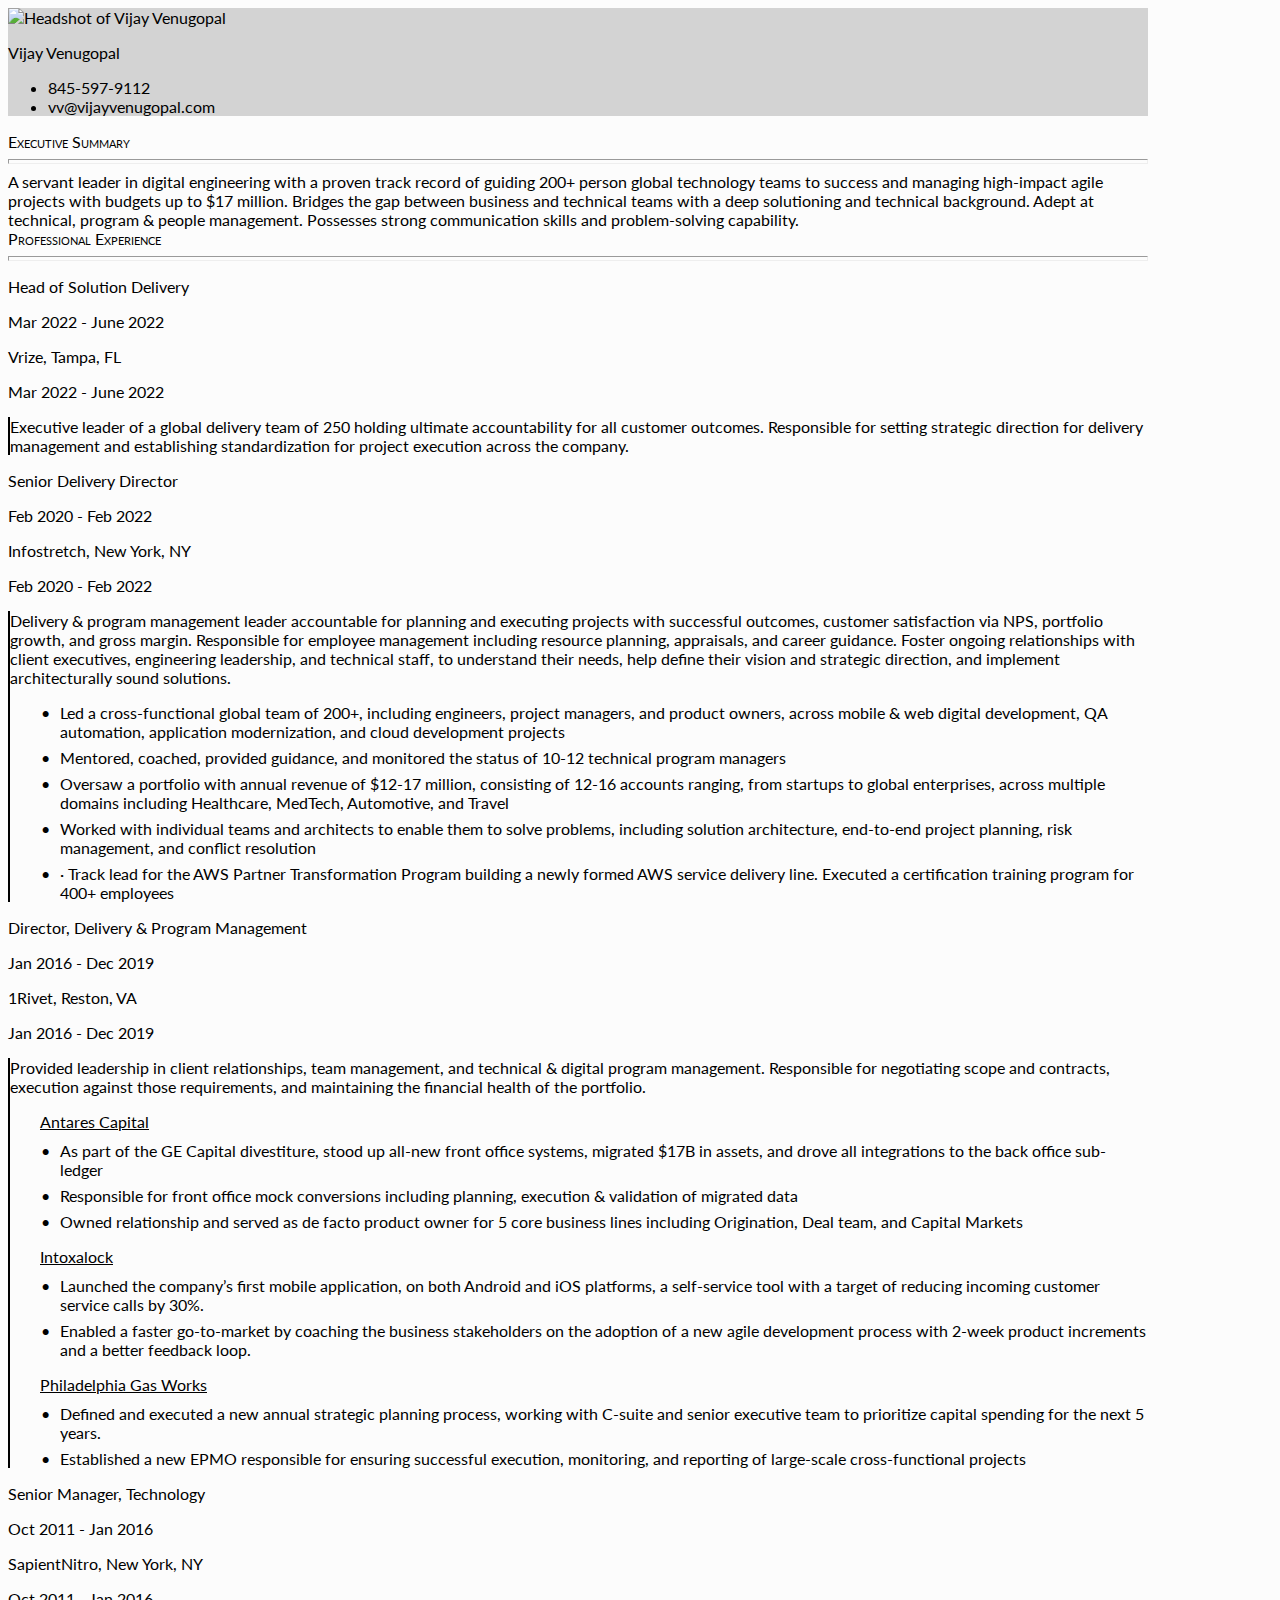
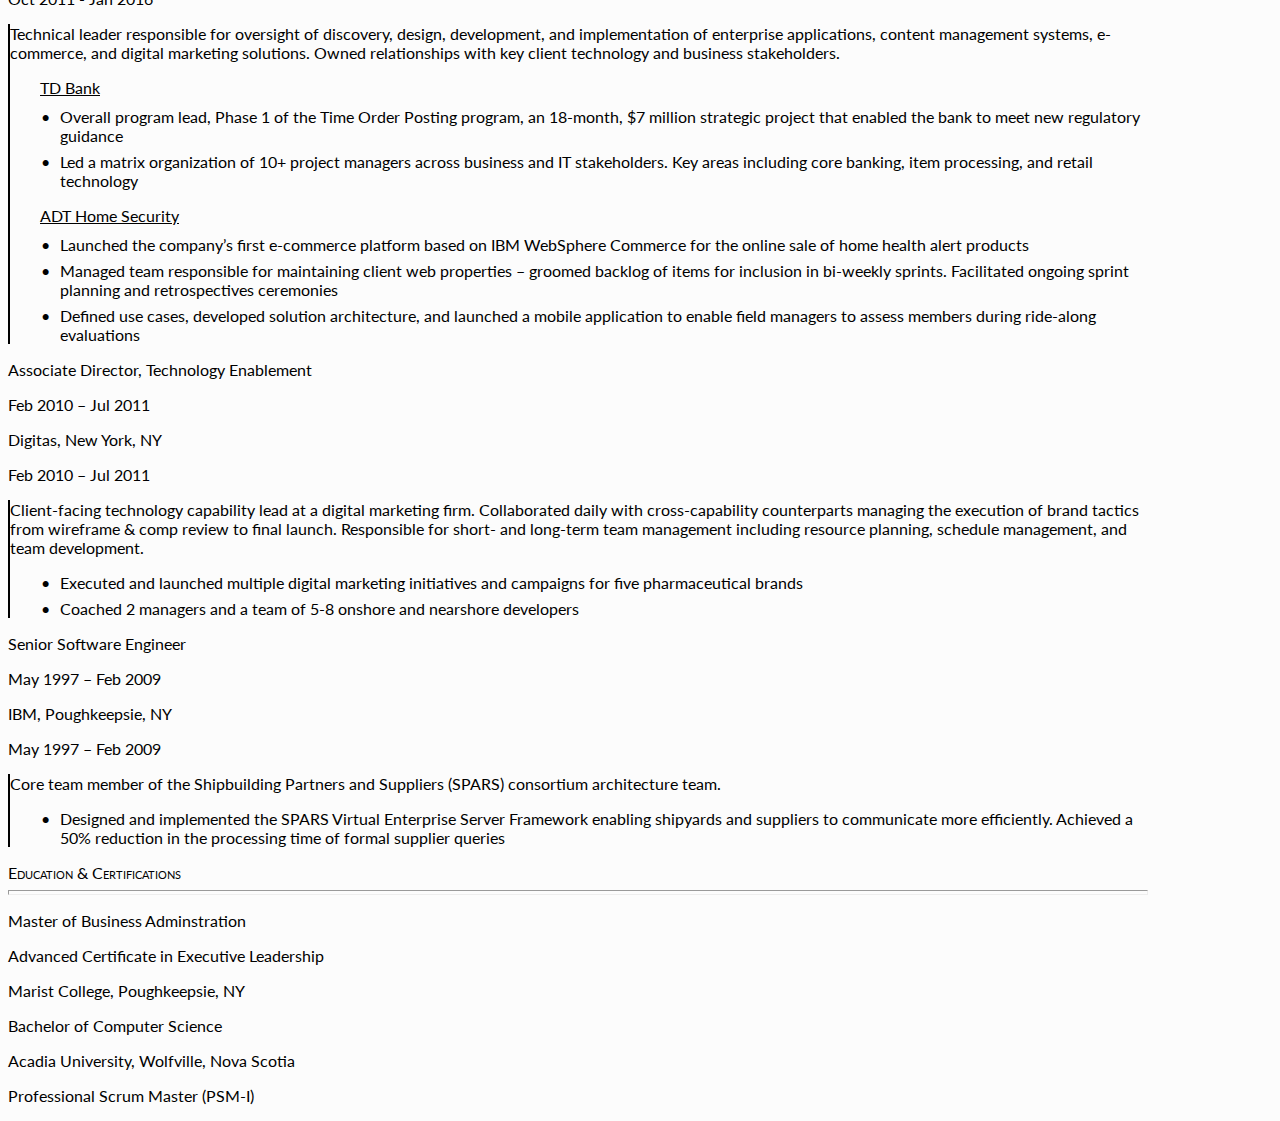
==== index.html @ 235e8cbe "css variables" ====
<!doctype html>
<html lang="en">
  <head>
    <meta charset="utf-8">
    <meta name="viewport" content="width=device-width, initial-scale=1">
    <title>Vijay Venugopal</title>
    <link href="https://cdn.jsdelivr.net/npm/bootstrap@5.2.0-beta1/dist/css/bootstrap.min.css" rel="stylesheet" integrity="sha384-0evHe/X+R7YkIZDRvuzKMRqM+OrBnVFBL6DOitfPri4tjfHxaWutUpFmBp4vmVor" crossorigin="anonymous">
    <link rel="stylesheet" href="https://cdnjs.cloudflare.com/ajax/libs/font-awesome/6.1.1/css/all.min.css" integrity="sha512-KfkfwYDsLkIlwQp6LFnl8zNdLGxu9YAA1QvwINks4PhcElQSvqcyVLLD9aMhXd13uQjoXtEKNosOWaZqXgel0g==" crossorigin="anonymous" referrerpolicy="no-referrer" />
    <link rel="preconnect" href="https://fonts.googleapis.com">
    <link rel="preconnect" href="https://fonts.gstatic.com" crossorigin>
    <link href="https://fonts.googleapis.com/css2?family=Lato:wght@400&display=swap" rel="stylesheet">
    <link rel="stylesheet" href="vv.css">

</head>
<body class="" style="background: rgba(235, 235, 235, 0.144);">
    <div class="container py-2 bg-light">
        <div class="row align-items-center" style="background: lightgrey">     
            <div class="col-md-3 py-3 px-5">
                <img src="images/VVHeadshot.jpg" alt="Headshot of Vijay Venugopal" class="rounded img-fluid"> 
            </div>
            <div class="col-md-9 py-0 px-5">
                <p class="display-3 text-uppercase text-center text-md-end mb-0" id="HeaderName">Vijay Venugopal</p>
                <ul class="list-unstyled text-black-50 py-0 m-0 text-center text-md-end">
                    <li class="list-item">
                        <i class="fas fa-mobile-alt mx-2 d-md-none"></i> 
                        845-597-9112   
                        <i class="fas fa-mobile-alt mx-4 d-none d-md-inline-block"></i> 
                    </li>
                    <li class="list-item"> 
                        <i class="fas fa-envelope-open-text mx-2 d-md-none"></i>     
                        vv@vijayvenugopal.com
                        <i class="fas fa-envelope-open-text mx-4 d-none d-md-inline-block"></i>
                    </li>                         
                </ul>
            </div>
        </div>
        <div class="row justify-content-center">
        <div class="col-11"> <!-- Main Body-->
            <div class="bg-light text-dark py-0 px-2">

                  <!-- Summary-->
                <div class="fs-3 pt-3 section-header">
                    Executive Summary
                    <hr class="mt-1">
                </div>
                <div class="lh-sm">
                    A servant leader in digital engineering with a proven track record of guiding 200+ person global technology teams to success and managing high-impact agile projects with budgets up to $17 million.  Bridges the gap between business and technical teams with a deep solutioning and technical background.  Adept at technical, program & people management.  Possesses strong communication skills and problem-solving capability. 
                </div>

                  <!-- Experience -->
                <div class="fs-3 pt-3 section-header">
                    Professional Experience
                    <hr class="mt-1">
                </div>

                <!-- Job 1 -->
                <div class="row">
                    <div class="col-md-6">
                        <p class="fs-4 mb-0">Head of Solution Delivery</p>
                    </div>
                    <div class="col-md-6 pt-0">
                        <p class="text-end fs-5 d-none d-md-block mb-0">Mar 2022 - June 2022</p> 
                    </div>
                </div>
                <div class="row">
                    <div class="">
                        <p class="fs-6 mb-0 mb-md-2 fst-italic">Vrize, Tampa, FL</p>
                    </div>
                    <div class="">
                        <p class="text-start fs-6 d-md-none mb-2">Mar 2022 - June 2022</p> 
                    </div>
                </div>
                <div class="row mx-1 px-2 lh-sm job-desc">
                    Executive leader of a global delivery team of 250 holding ultimate accountability for all customer outcomes. Responsible for setting strategic direction for delivery management and establishing standardization for project execution across the company.   
                </div>

                <!-- Job 2 -->
                <div class="row pt-4">
                    <div class="col-md-6">
                        <p class="fs-4 mb-0">Senior Delivery Director</p>
                    </div>
                    <div class="col-md-6 pt-0">
                        <p class="text-end fs-5 d-none d-md-block mb-0">Feb 2020 - Feb 2022</p> 
                    </div>
                </div>
                <div class="row">
                    <div class="">
                        <p class="fs-6 mb-0 mb-md-2 fst-italic">Infostretch, New York, NY</p>
                    </div>
                    <div class="">
                        <p class="text-start fs-6 d-md-none mb-2">Feb 2020 - Feb 2022</p> 
                    </div>
                </div>
                <div class="row mx-1 px-2 lh-sm job-desc justify-content-center">
                    Delivery & program management leader accountable for planning and executing projects with successful outcomes, customer satisfaction via NPS, portfolio growth, and gross margin.  Responsible for employee management including resource planning, appraisals, and career guidance.  Foster ongoing relationships with client executives, engineering leadership, and technical staff, to understand their needs, help define their vision and strategic direction, and implement architecturally sound solutions.
                    <ul class="col-10 mt-3">
                        <li class="job-bullet">
                            Led a cross-functional global team of 200+, including engineers, project managers, and product owners, across mobile & web digital development, QA automation, application modernization, and cloud development projects
                        </li>
                        <li class="job-bullet">
                            Mentored, coached, provided guidance, and monitored the status of 10-12 technical program managers
                        </li>
                        <li class="job-bullet">
                            Oversaw a portfolio with annual revenue of $12-17 million, consisting of 12-16 accounts ranging, from startups to global enterprises, across multiple domains including Healthcare, MedTech, Automotive, and Travel    
                        </li>
                        <li class="job-bullet">
                            Worked with individual teams and architects to enable them to solve problems, including solution architecture, end-to-end project planning, risk management, and conflict resolution                        
                        </li>
                        <li class="job-bullet">
                            ·	Track lead for the AWS Partner Transformation Program building a newly formed AWS service delivery line.  Executed a certification training program for 400+ employees
                        </li>
                    </ul>
                </div>

                <!-- Job 3 -->
                <div class="row pt-4">
                    <div class="col-md-9">
                        <p class="fs-4 mb-0">Director, Delivery & Program Management</p>
                    </div>
                    <div class="col-md-3 pt-0">
                        <p class="text-end fs-5 d-none d-md-block mb-0">Jan 2016 - Dec 2019</p> 
                    </div>
                </div>
                <div class="row">
                    <div class="">
                        <p class="fs-6 mb-0 mb-md-2 fst-italic">1Rivet, Reston, VA</p>
                    </div>
                    <div class="">
                        <p class="text-start fs-6 d-md-none mb-2">Jan 2016 - Dec 2019</p> 
                    </div>
                </div>
                <div class="row mx-1 px-2 job-desc lh-sm">
                    Provided leadership in client relationships, team management, and technical & digital program management.   Responsible for negotiating scope and contracts, execution against those requirements, and maintaining the financial health of the portfolio. 
                    <div class="row justify-content-center">
                        <ul class="col-10 mt-3">
                            <li class="client">Antares Capital</li>
                            <li class="job-bullet">
                                As part of the GE Capital divestiture, stood up all-new front office systems, migrated $17B in assets, and drove all integrations to the back office sub-ledger 
                            </li>
                            <li class="job-bullet">
                                Responsible for front office mock conversions including planning, execution & validation of migrated data
                            </li>
                            <li class="job-bullet">
                                Owned relationship and served as de facto product owner for 5 core business lines including Origination, Deal team, and Capital Markets
                            </li>
                        </ul>
                    </div>
                    <div class="row justify-content-center">
                        <ul class="col-10">
                            <li class="client">Intoxalock</li>
                            <li class="job-bullet">
                                Launched the company’s first mobile application, on both Android and iOS platforms, a self-service tool with a target of reducing incoming customer service calls by 30%.  
                            </li>
                            <li class="job-bullet">
                                Enabled a faster go-to-market by coaching the business stakeholders on the adoption of a new agile development process with 2-week product increments and a better feedback loop.
                            </li>
                        </ul>
                    </div>
                    <div class="row justify-content-center">
                        <ul class="col-10">
                            <li class="client">Philadelphia Gas Works</li>
                            <li class="job-bullet">
                                Defined and executed a new annual strategic planning process, working with C-suite and senior executive team to prioritize capital spending for the next 5 years. 
                            </li>
                            <li class="job-bullet">
                                Established a new EPMO responsible for ensuring successful execution, monitoring, and reporting of large-scale cross-functional projects 
                            </li>
                        </ul>
                    </div>
                </div>

                <!-- Job 4 -->
                <div class="row pt-4">
                    <div class="col-md-6">
                        <p class="fs-4 mb-0">Senior Manager, Technology</p>
                    </div>
                    <div class="col-md-6 pt-0">
                        <p class="text-end fs-5 d-none d-md-block mb-0">Oct 2011 - Jan 2016</p> 
                    </div>
                </div>
                <div class="row">
                    <div class="">
                        <p class="fs-6 mb-0 mb-md-2 fst-italic">SapientNitro, New York, NY</p>
                    </div>
                    <div class="">
                        <p class="text-start fs-6 d-md-none mb-2">Oct 2011 - Jan 2016</p> 
                    </div>
                </div>
                <div class="row mx-1 px-2 job-desc lh-sm">
                    Technical leader responsible for oversight of discovery, design, development, and implementation of enterprise applications, content management systems, e-commerce, and digital marketing solutions.    Owned relationships with key client technology and business stakeholders.  
                    <div class="row justify-content-center">
                        <ul class="col-10 mt-3">
                            <li class="client">TD Bank</li>
                            <li class="job-bullet">
                                Overall program lead, Phase 1 of the Time Order Posting program, an 18-month, $7 million strategic project that enabled the bank to meet new regulatory guidance
                            </li>
                            <li class="job-bullet">
                                Led a matrix organization of 10+ project managers across business and IT stakeholders. Key areas including core banking, item processing, and retail technology
                            </li>
                        </ul>
                    </div>
                    <div class="row justify-content-center">
                        <ul class="col-10">
                            <li class="client">ADT Home Security</li>
                            <li class="job-bullet">
                                Launched the company’s first e-commerce platform based on IBM WebSphere Commerce for the online sale of home health alert products
                            </li>
                            <li class="job-bullet">
                                Managed team responsible for maintaining client web properties – groomed backlog of items for inclusion in bi-weekly sprints.  Facilitated ongoing sprint planning and retrospectives ceremonies
                            </li>
                            <li class="job-bullet">
                                Defined use cases, developed solution architecture, and launched a mobile application to enable field managers to assess members during ride-along evaluations
                            </li>
                        </ul>
                    </div>
                </div>

                <!-- Job 5 -->
                <div class="row pt-4">
                    <div class="col-md-9">
                        <p class="fs-4 mb-0">Associate Director, Technology Enablement</p>
                    </div>
                    <div class="col-md-3 pt-0">
                        <p class="text-end fs-5 d-none d-md-block mb-0">Feb 2010 – Jul 2011</p> 
                    </div>
                </div>
                <div class="row">
                    <div class="">
                        <p class="fs-6 mb-0 mb-md-2 fst-italic">Digitas, New York, NY</p>
                    </div>
                    <div class="">
                        <p class="text-start fs-6 d-md-none mb-2">Feb 2010 – Jul 2011</p> 
                    </div>
                </div>
                <div class="row mx-1 px-2 job-desc lh-sm">
                    Client-facing technology capability lead at a digital marketing firm.  Collaborated daily with cross-capability counterparts managing the execution of brand tactics from wireframe & comp review to final launch.  Responsible for short- and long-term team management including resource planning, schedule management, and team development.
                    <div class="row justify-content-center">
                        <ul class="col-10 mt-3">
                            <li class="job-bullet">
                                Executed and launched multiple digital marketing initiatives and campaigns for five pharmaceutical brands
                            </li>
                            <li class="job-bullet">
                                Coached 2 managers and a team of 5-8 onshore and nearshore developers
                            </li>
                        </ul>
                    </div>
                </div>

                <!-- Job 6 -->
                <div class="row pt-4">
                    <div class="col-md-6">
                        <p class="fs-4 mb-0">Senior Software Engineer</p>
                    </div>
                    <div class="col-md-6 pt-0">
                        <p class="text-end fs-5 d-none d-md-block mb-0">May 1997 – Feb 2009</p> 
                    </div>
                </div>
                <div class="row">
                    <div class="">
                        <p class="fs-6 mb-0 mb-md-2 fst-italic">IBM, Poughkeepsie, NY</p>
                    </div>
                    <div class="">
                        <p class="text-start fs-6 d-md-none mb-2">May 1997 – Feb 2009</p> 
                    </div>
                </div>
                <div class="row mx-1 px-2 job-desc lh-sm">
                    Core team member of the Shipbuilding Partners and Suppliers (SPARS) consortium architecture team. 
                    <div class="row justify-content-center">
                        <ul class="col-10 mt-3">
                            <li class="job-bullet">
                                Designed and implemented the SPARS Virtual Enterprise Server Framework enabling shipyards and suppliers to communicate more efficiently. Achieved a 50% reduction in the processing time of formal supplier queries
                            </li>
                        </ul>
                    </div>
                </div>

                <!-- Education-->
                <div class="fs-3 pt-3 section-header">
                    Education & Certifications
                    <hr class="mt-1">
                </div>
                <div class="row">
                    <div class="">
                        <p class="fs-5 mb-0">Master of Business Adminstration</p>
                        <p class="fs-5 mb-0">Advanced Certificate in Executive Leadership</p>
                        <p class="fst-italic mb-0">Marist College, Poughkeepsie, NY</p>
                    </div>
                </div>
                <div class="row pt-3">
                    <div class="">
                        <p class="fs-5 mb-0">Bachelor of Computer Science</p>
                        <p class="fst-italic mb-0">Acadia University, Wolfville, Nova Scotia</p>
                    </div>
                </div>
                <div class="row pt-3">
                    <div class="">
                        <p class="fs-5 mb-0">Professional Scrum Master (PSM-I)</p>
                    </div>
                </div>
            </div>
        </div>
        </div>
    </div>
    <script src="https://cdn.jsdelivr.net/npm/bootstrap@5.2.0-beta1/dist/js/bootstrap.min.js" integrity="sha384-kjU+l4N0Yf4ZOJErLsIcvOU2qSb74wXpOhqTvwVx3OElZRweTnQ6d31fXEoRD1Jy" crossorigin="anonymous"></script>
  </body>
</html>
---- vv.css ----
:root {
    --highlight-color: ;
}

@media (min-width: 1140px) {
    .container{
        max-width: 1140px;
    }
}

body {
	font-family: 'Lato', sans-serif;
}

.section-header {
    color: var(--highlight-color);
    font-variant: small-caps;
}

#HeaderName {
    color: var(--highlight-color);
}

.job-desc {
    border-left: 2px solid var(--highlight-color);
}

hr {
    height: 3px; 
    color: var(--highlight-color); 
    background: var(--highlight-color);
    opacity: 100;
}

li.job-bullet {
    list-style-type: '\2022';
    padding-left: 10px; 
    margin-bottom: 7px;
}

li.client {
    list-style-type: none;
    margin-left: -10px;
    margin-bottom: 10px;
    text-decoration: underline;
}

li::marker {
    color: var(--highlight-color);
}
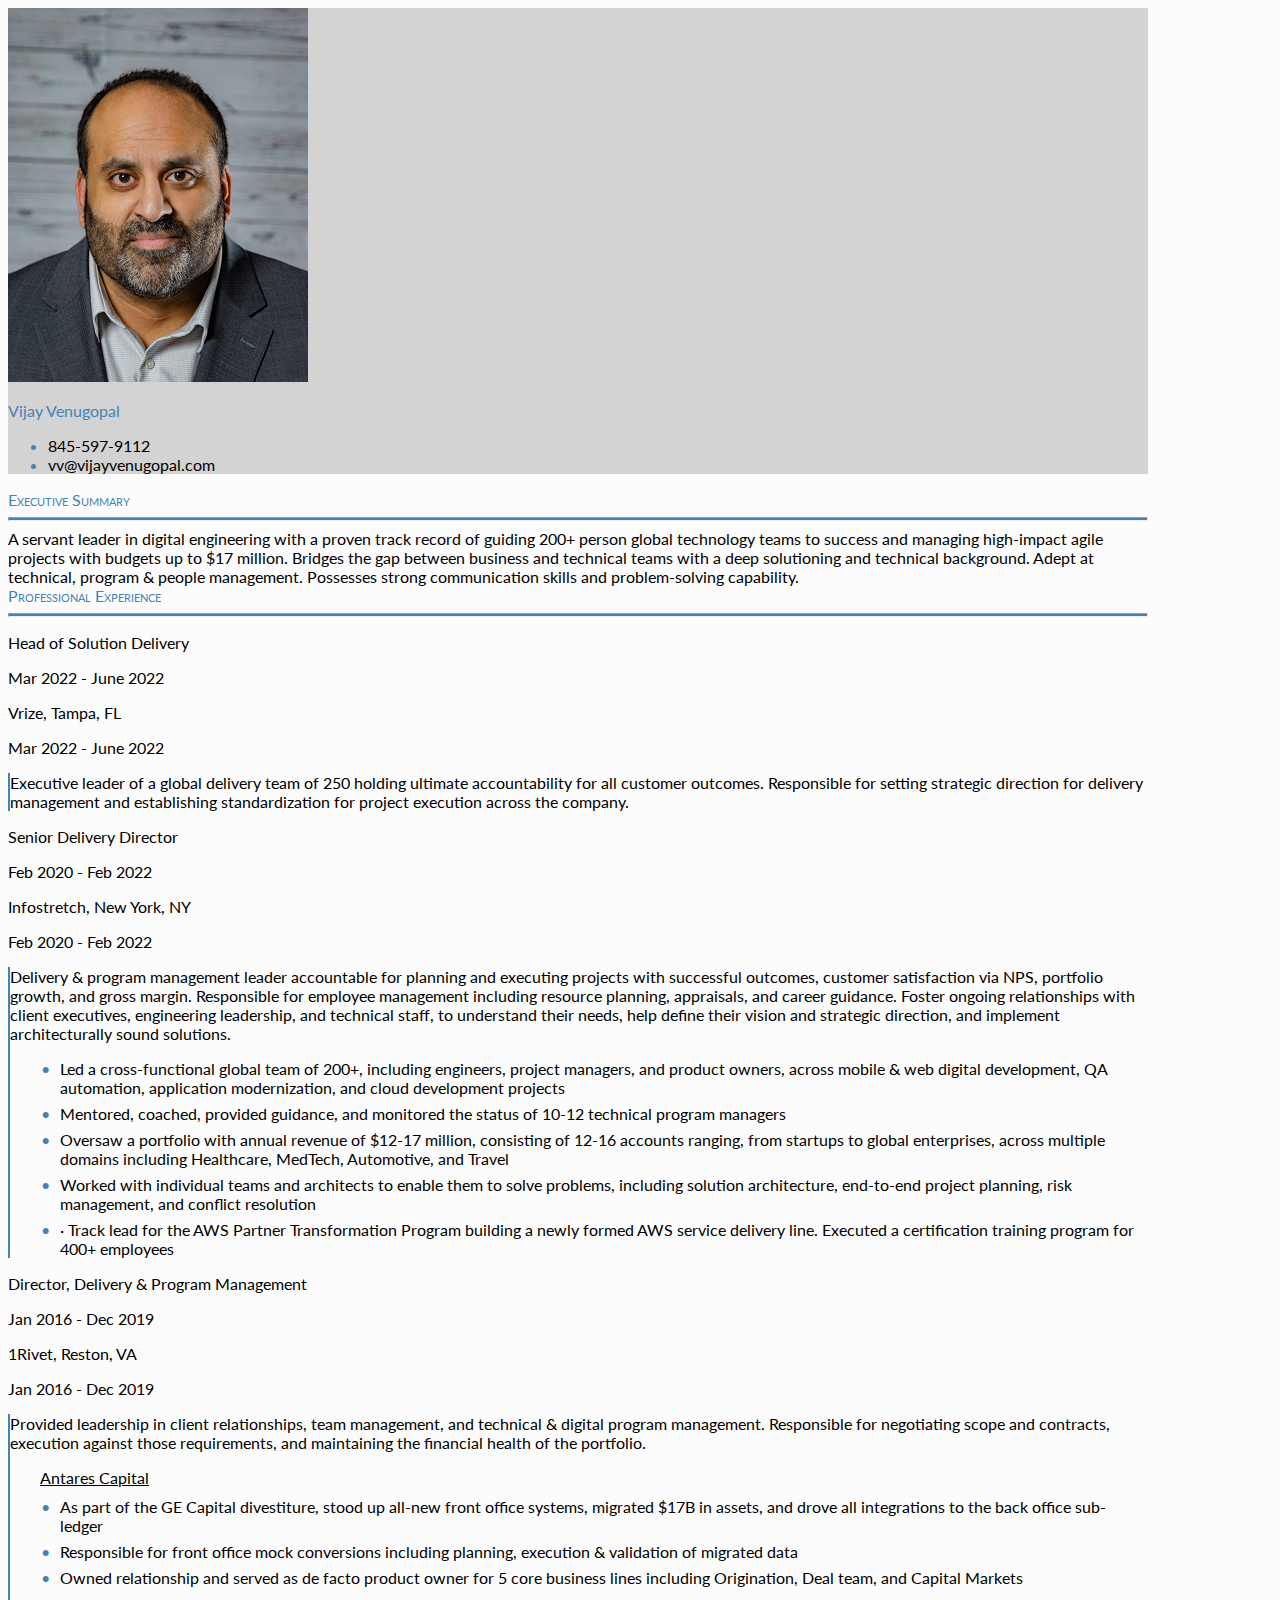
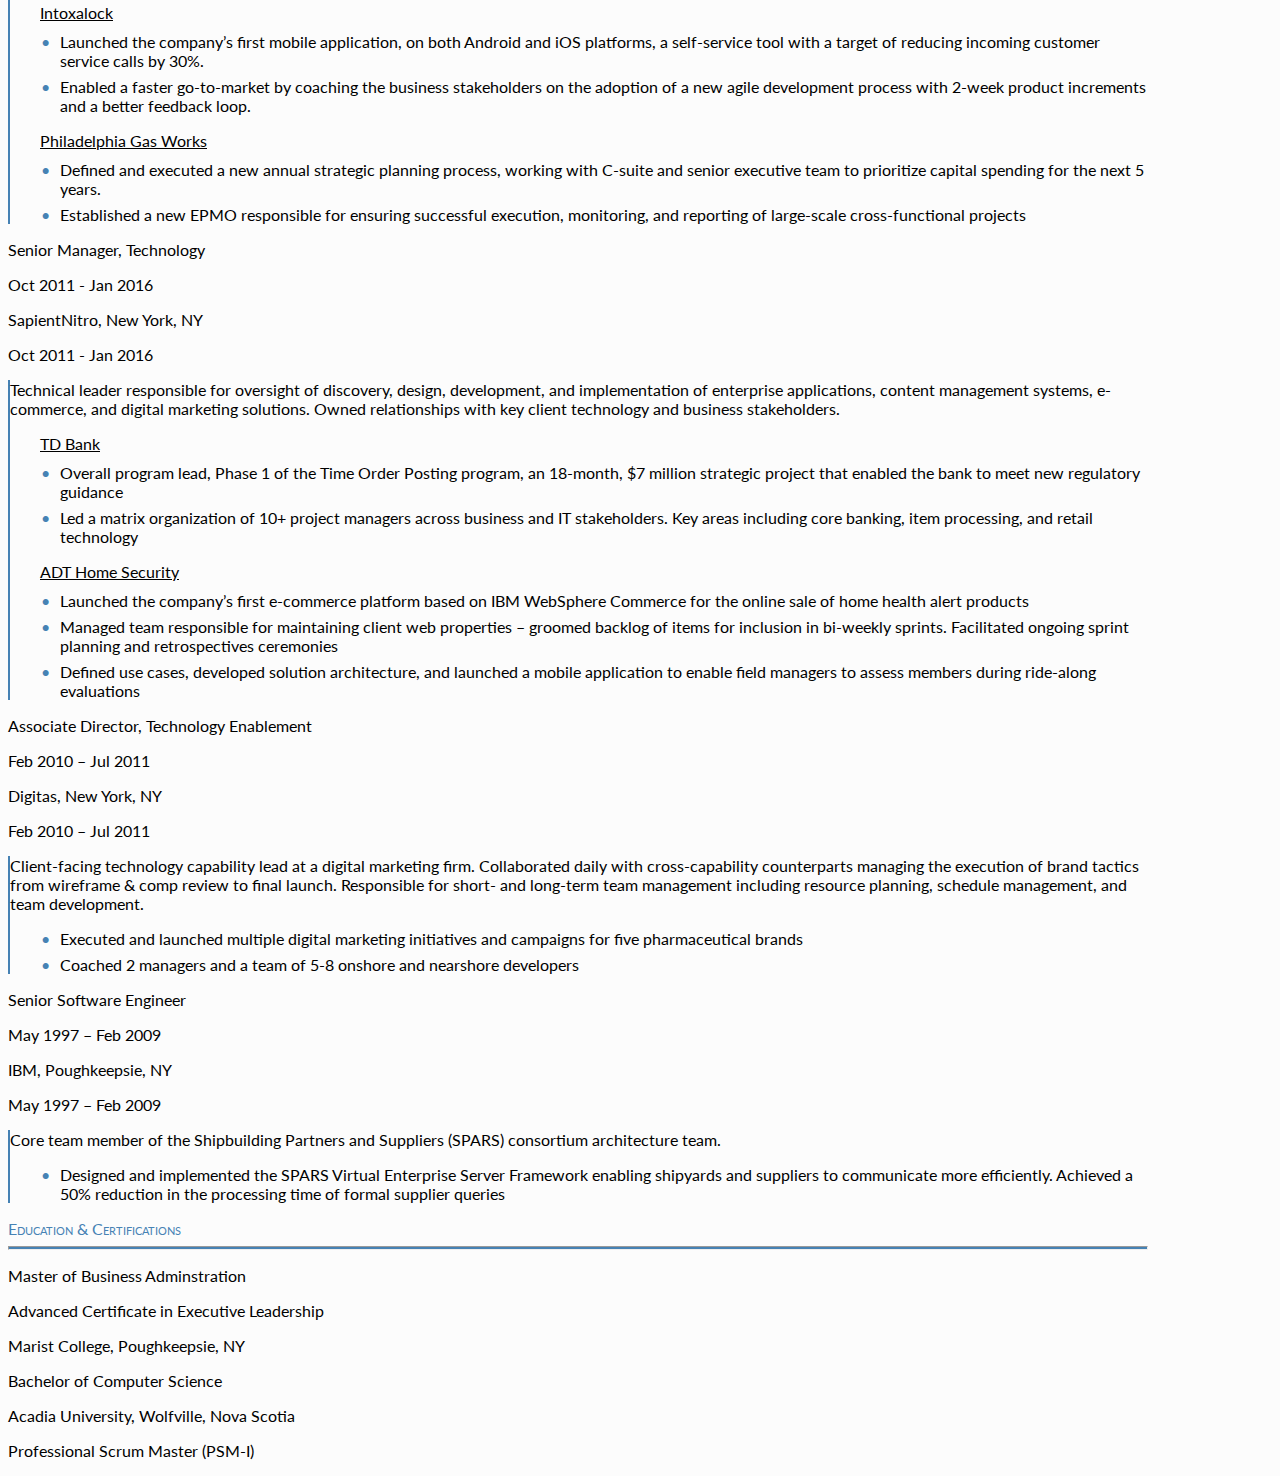
==== commit 45061601: "Resized image" ====
--- a/index.html
+++ b/index.html
@@ -16,7 +16,7 @@
     <div class="container py-2 bg-light">
         <div class="row align-items-center" style="background: lightgrey">     
             <div class="col-md-3 py-3 px-5">
-                <img src="images/VVHeadshot.jpg" alt="Headshot of Vijay Venugopal" class="rounded img-fluid"> 
+                <img src="images/VVHeadshot.png" alt="Headshot of Vijay Venugopal" class="rounded img-fluid"> 
             </div>
             <div class="col-md-9 py-0 px-5">
                 <p class="display-3 text-uppercase text-center text-md-end mb-0" id="HeaderName">Vijay Venugopal</p>
--- a/vv.css
+++ b/vv.css
@@ -1,6 +1,6 @@
 
 :root {
-    --highlight-color: ;
+    --highlight-color: steelblue;
 }
 
 @media (min-width: 1140px) {
@@ -27,7 +27,7 @@
 }
 
 hr {
-    height: 3px; 
+    height: 2px; 
     color: var(--highlight-color); 
     background: var(--highlight-color);
     opacity: 100;
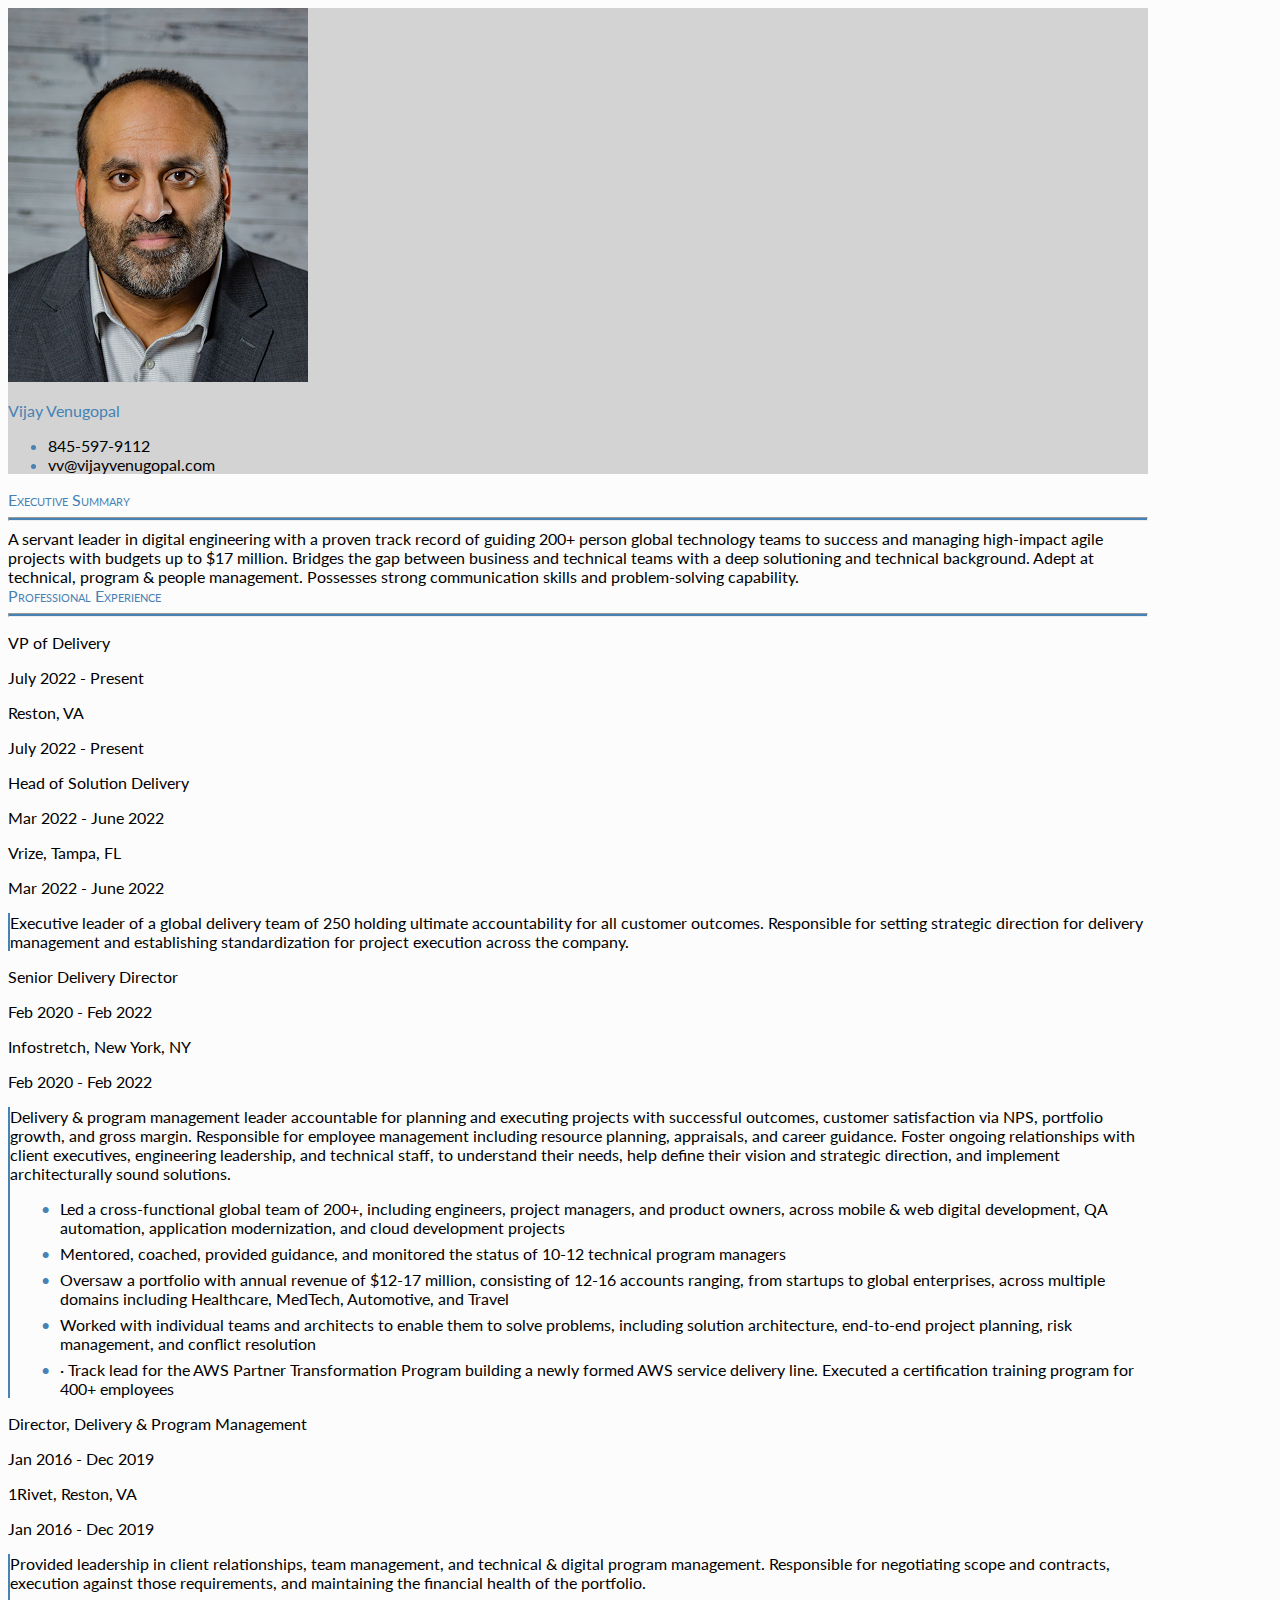
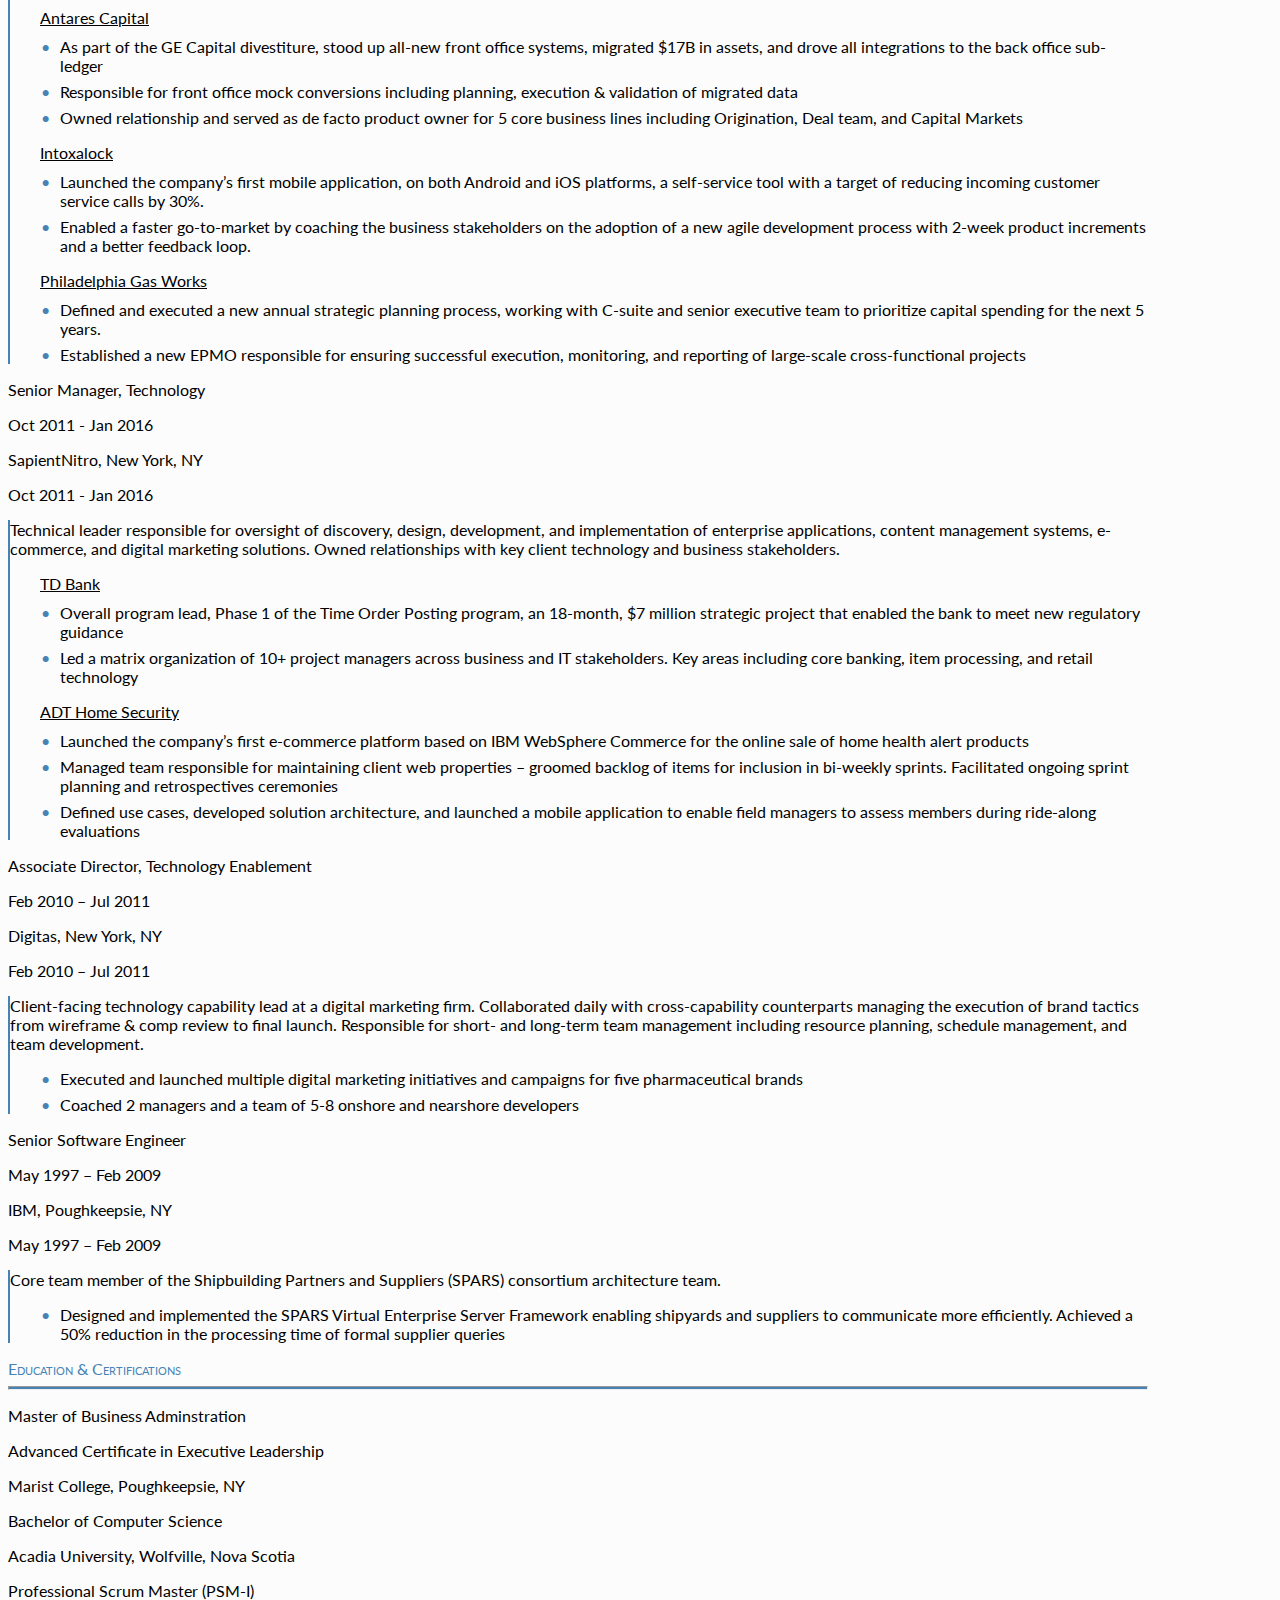
==== commit f9b3de79: "added 1rivet new job" ====
--- a/index.html
+++ b/index.html
@@ -15,7 +15,7 @@
 <body class="" style="background: rgba(235, 235, 235, 0.144);">
     <div class="container py-2 bg-light">
         <div class="row align-items-center" style="background: lightgrey">     
-            <div class="col-md-3 py-3 px-5">
+            <div class="col-md-3 py-3 px-5 text-center">
                 <img src="images/VVHeadshot.png" alt="Headshot of Vijay Venugopal" class="rounded img-fluid"> 
             </div>
             <div class="col-md-9 py-0 px-5">
@@ -52,8 +52,26 @@
                     Professional Experience
                     <hr class="mt-1">
                 </div>
-
-                <!-- Job 1 -->
+                
+                <!-- Job -->
+                <div class="row">
+                    <div class="col-md-6">
+                        <p class="fs-4 mb-0">VP of Delivery</p>
+                    </div>
+                    <div class="col-md-6 pt-0">
+                        <p class="text-end fs-5 d-none d-md-block mb-0">July 2022 - Present</p> 
+                    </div>
+                </div>
+                <div class="row">
+                    <div class="">
+                        <p class="fs-6 mb-0 mb-md-2 fst-italic">Reston, VA</p>
+                    </div>
+                    <div class="">
+                        <p class="text-start fs-6 d-md-none mb-2">July 2022 - Present</p> 
+                    </div>
+                </div>
+
+                <!-- Job -->
                 <div class="row">
                     <div class="col-md-6">
                         <p class="fs-4 mb-0">Head of Solution Delivery</p>
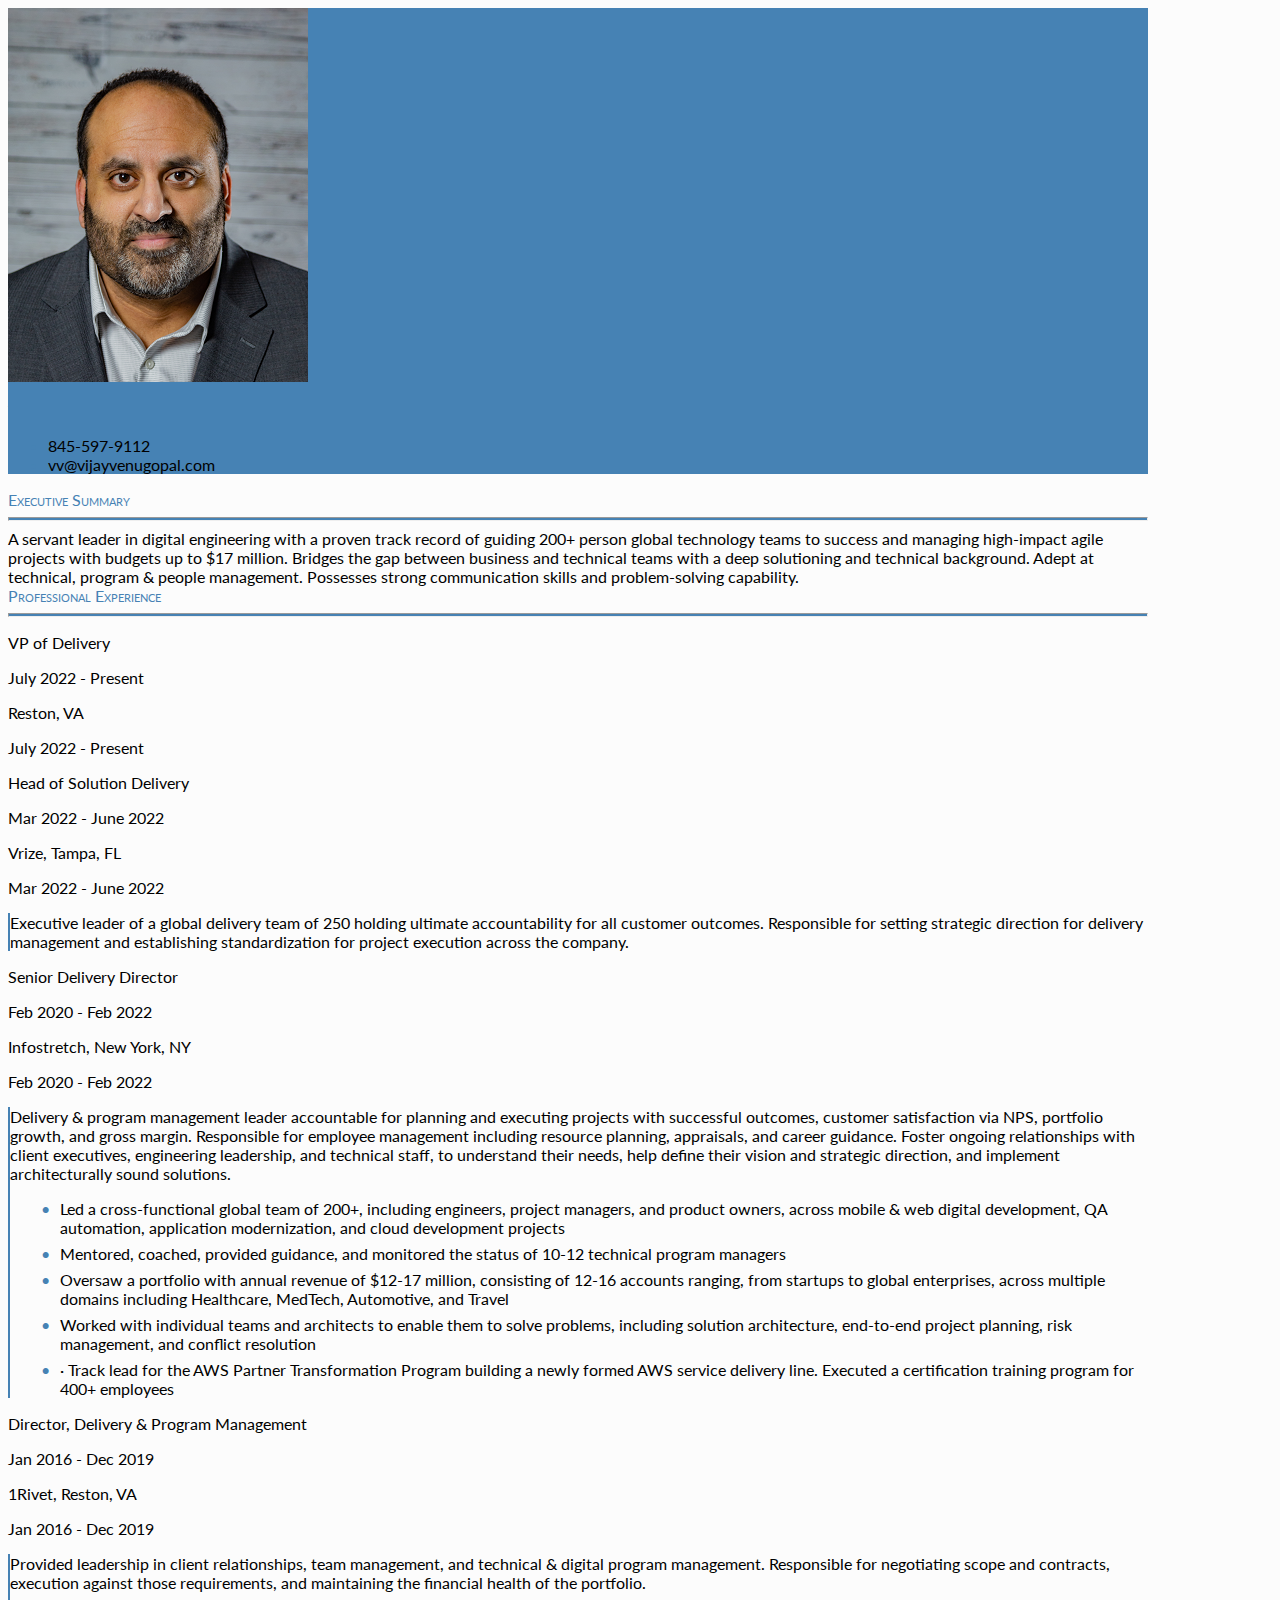
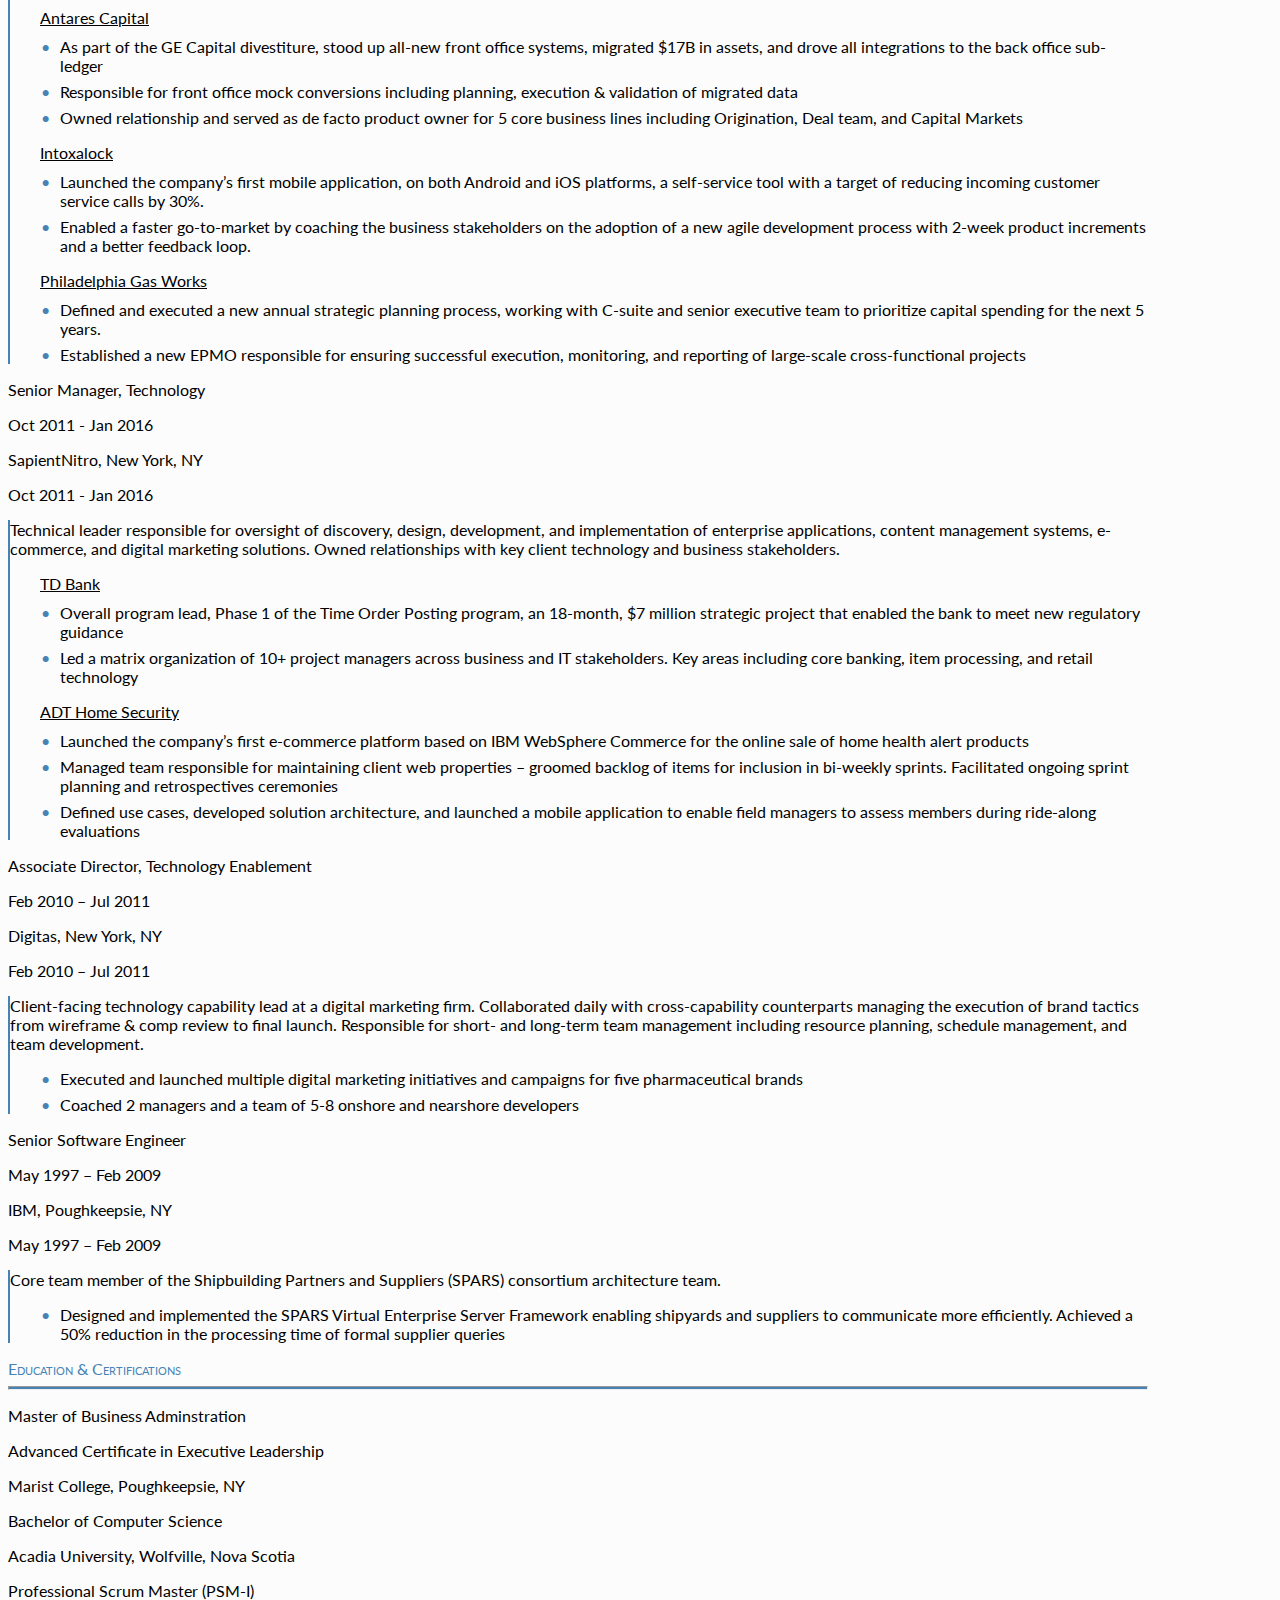
==== commit 60a35508: "Update index.html" ====
--- a/index.html
+++ b/index.html
@@ -14,7 +14,7 @@
 </head>
 <body class="" style="background: rgba(235, 235, 235, 0.144);">
     <div class="container py-2 bg-light">
-        <div class="row align-items-center" style="background: lightgrey">     
+        <div class="row align-items-center" style="background: steelblue">     
             <div class="col-md-3 py-3 px-5 text-center">
                 <img src="images/VVHeadshot.png" alt="Headshot of Vijay Venugopal" class="rounded img-fluid"> 
             </div>
@@ -321,4 +321,4 @@
     </div>
     <script src="https://cdn.jsdelivr.net/npm/bootstrap@5.2.0-beta1/dist/js/bootstrap.min.js" integrity="sha384-kjU+l4N0Yf4ZOJErLsIcvOU2qSb74wXpOhqTvwVx3OElZRweTnQ6d31fXEoRD1Jy" crossorigin="anonymous"></script>
   </body>
-</html>+</html>
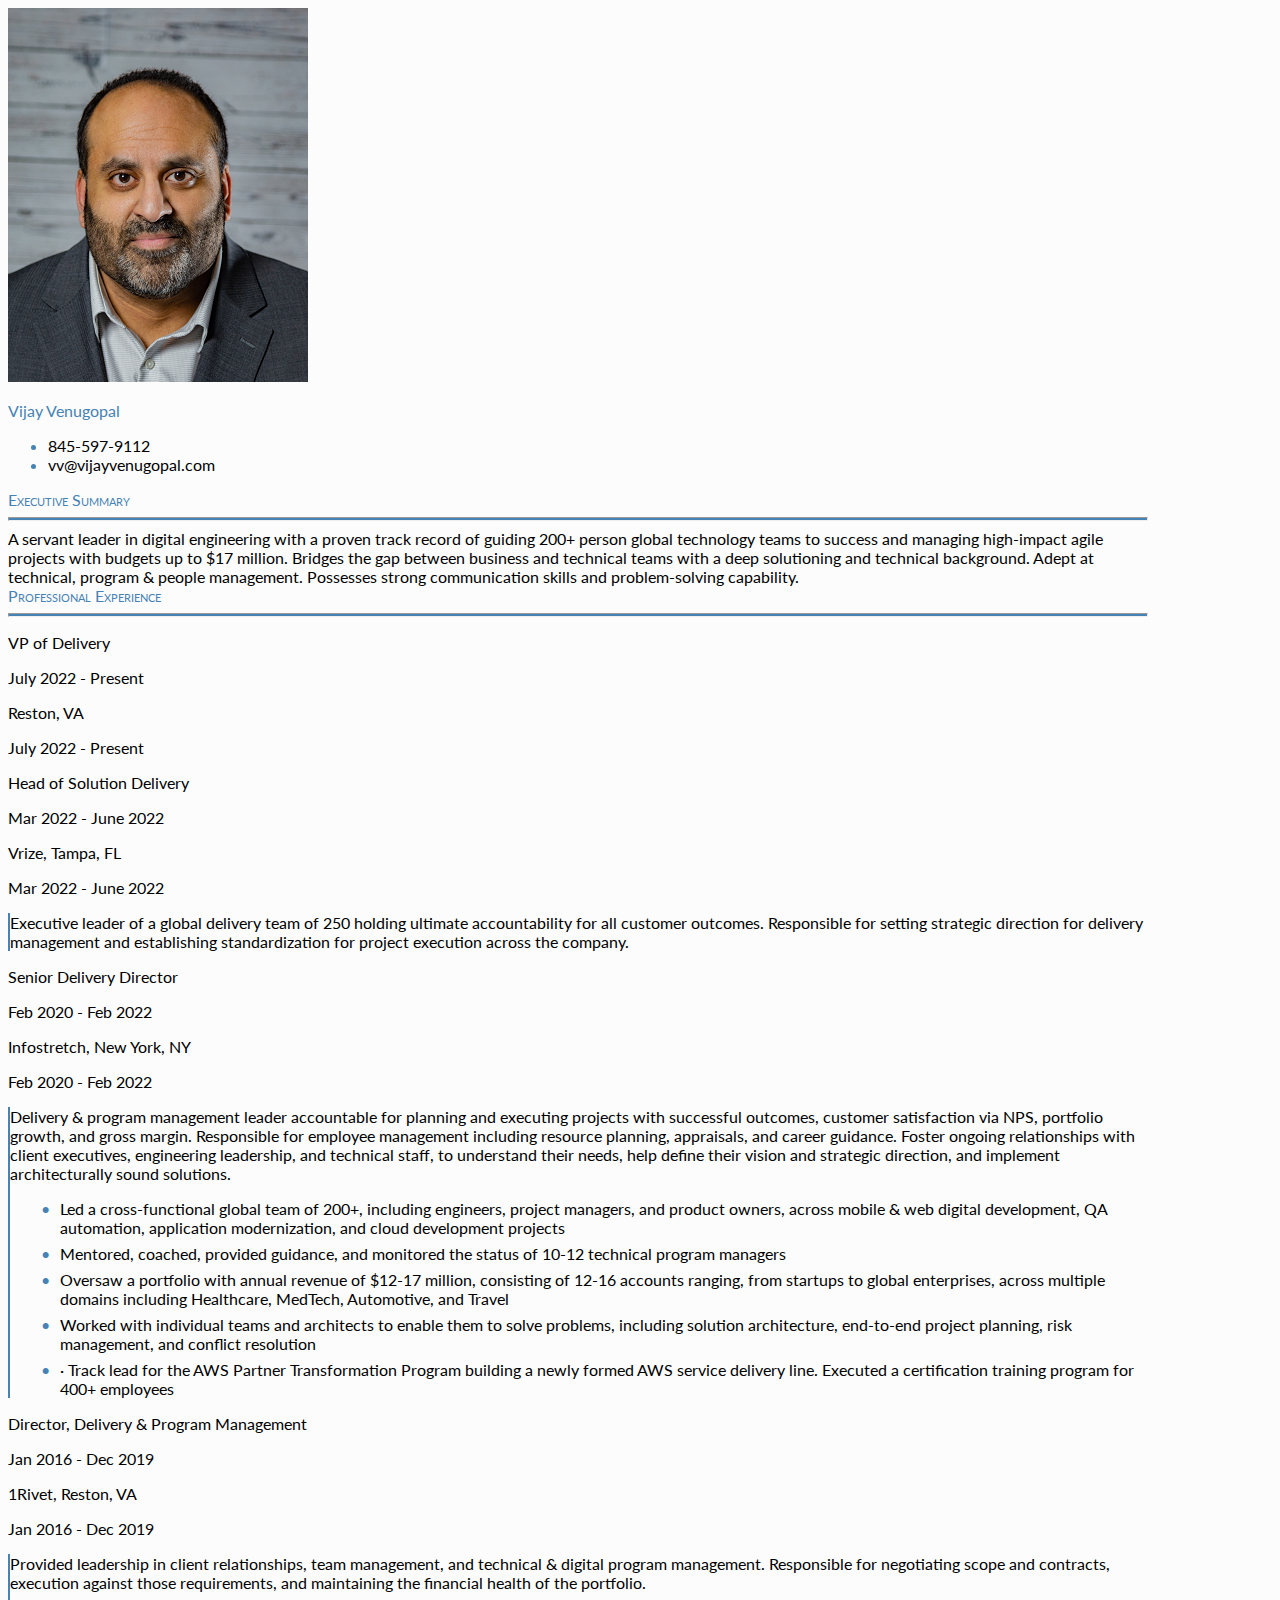
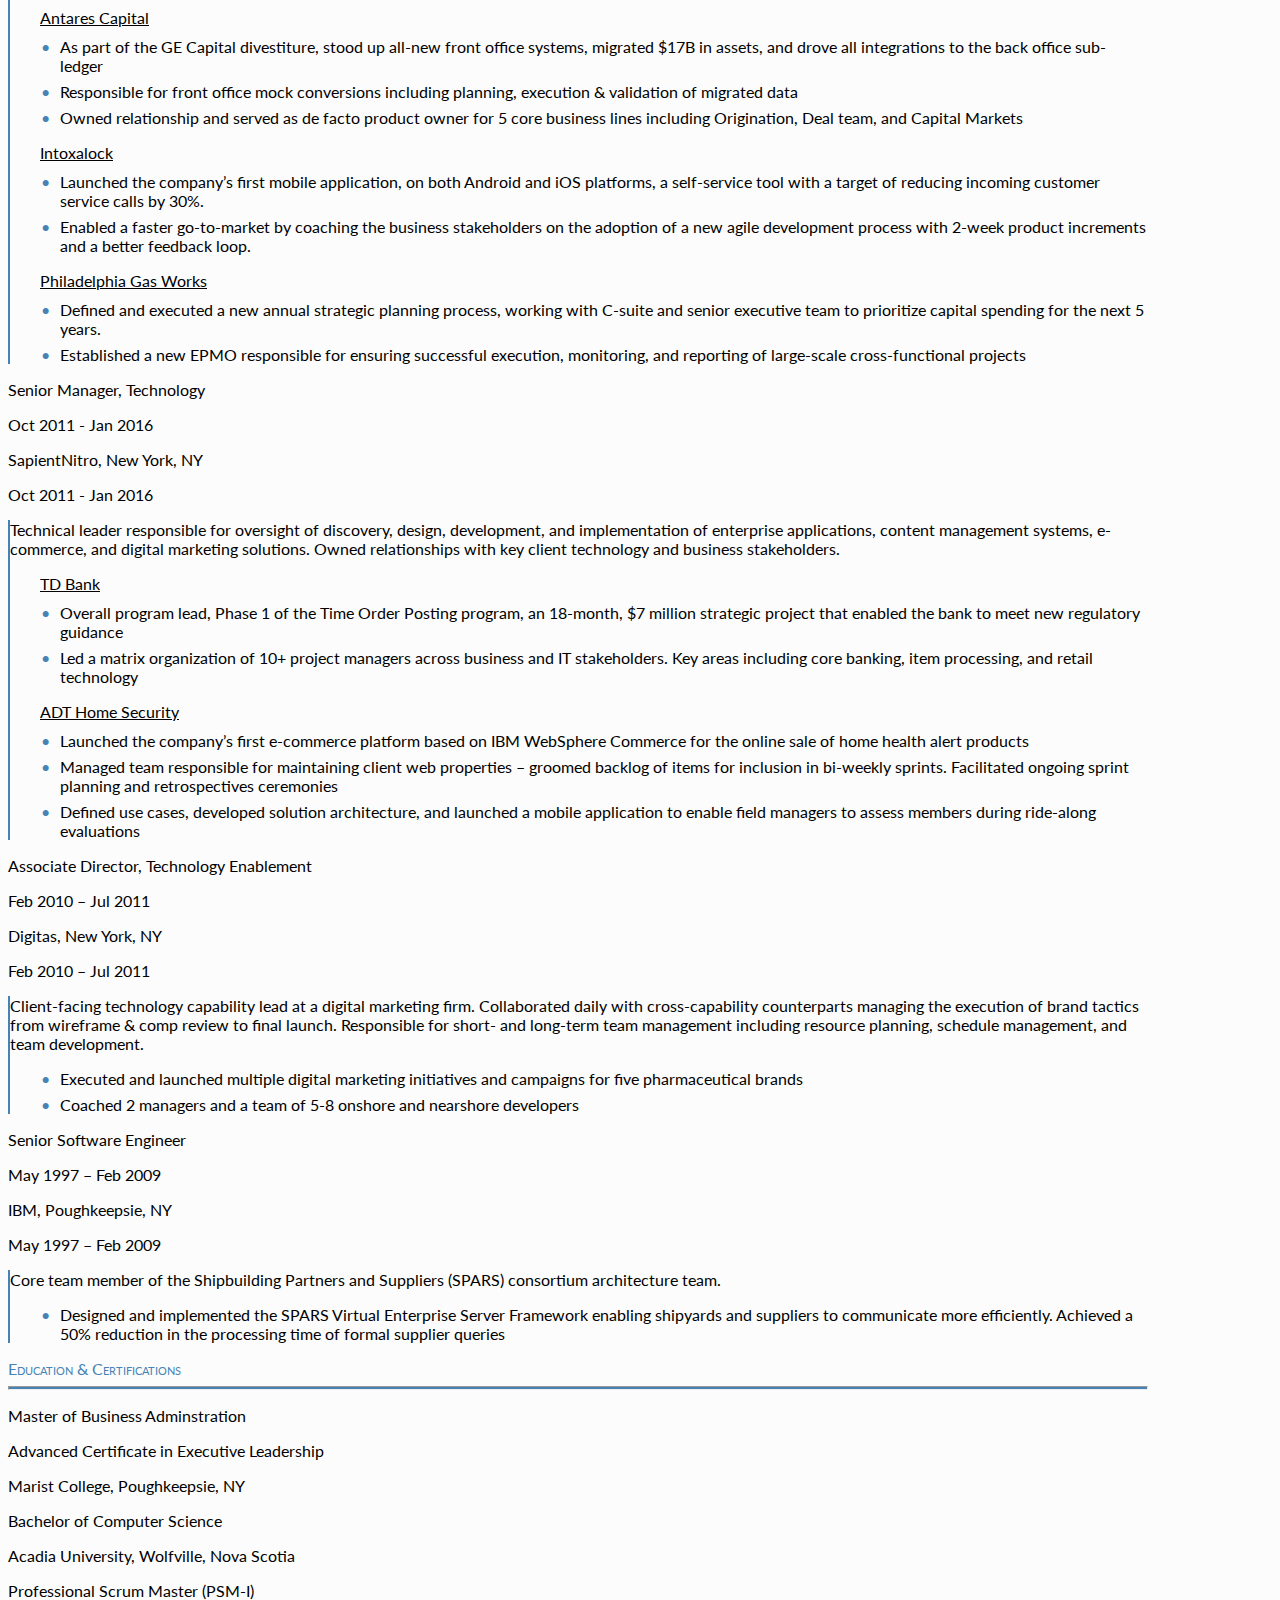
==== commit 6fc5a3aa: "Update index.html" ====
--- a/index.html
+++ b/index.html
@@ -14,11 +14,11 @@
 </head>
 <body class="" style="background: rgba(235, 235, 235, 0.144);">
     <div class="container py-2 bg-light">
-        <div class="row align-items-center" style="background: steelblue">     
+        <div class="row align-items-center">     
             <div class="col-md-3 py-3 px-5 text-center">
                 <img src="images/VVHeadshot.png" alt="Headshot of Vijay Venugopal" class="rounded img-fluid"> 
             </div>
-            <div class="col-md-9 py-0 px-5">
+            <div class="col-md-8 py-0 px-5">
                 <p class="display-3 text-uppercase text-center text-md-end mb-0" id="HeaderName">Vijay Venugopal</p>
                 <ul class="list-unstyled text-black-50 py-0 m-0 text-center text-md-end">
                     <li class="list-item">
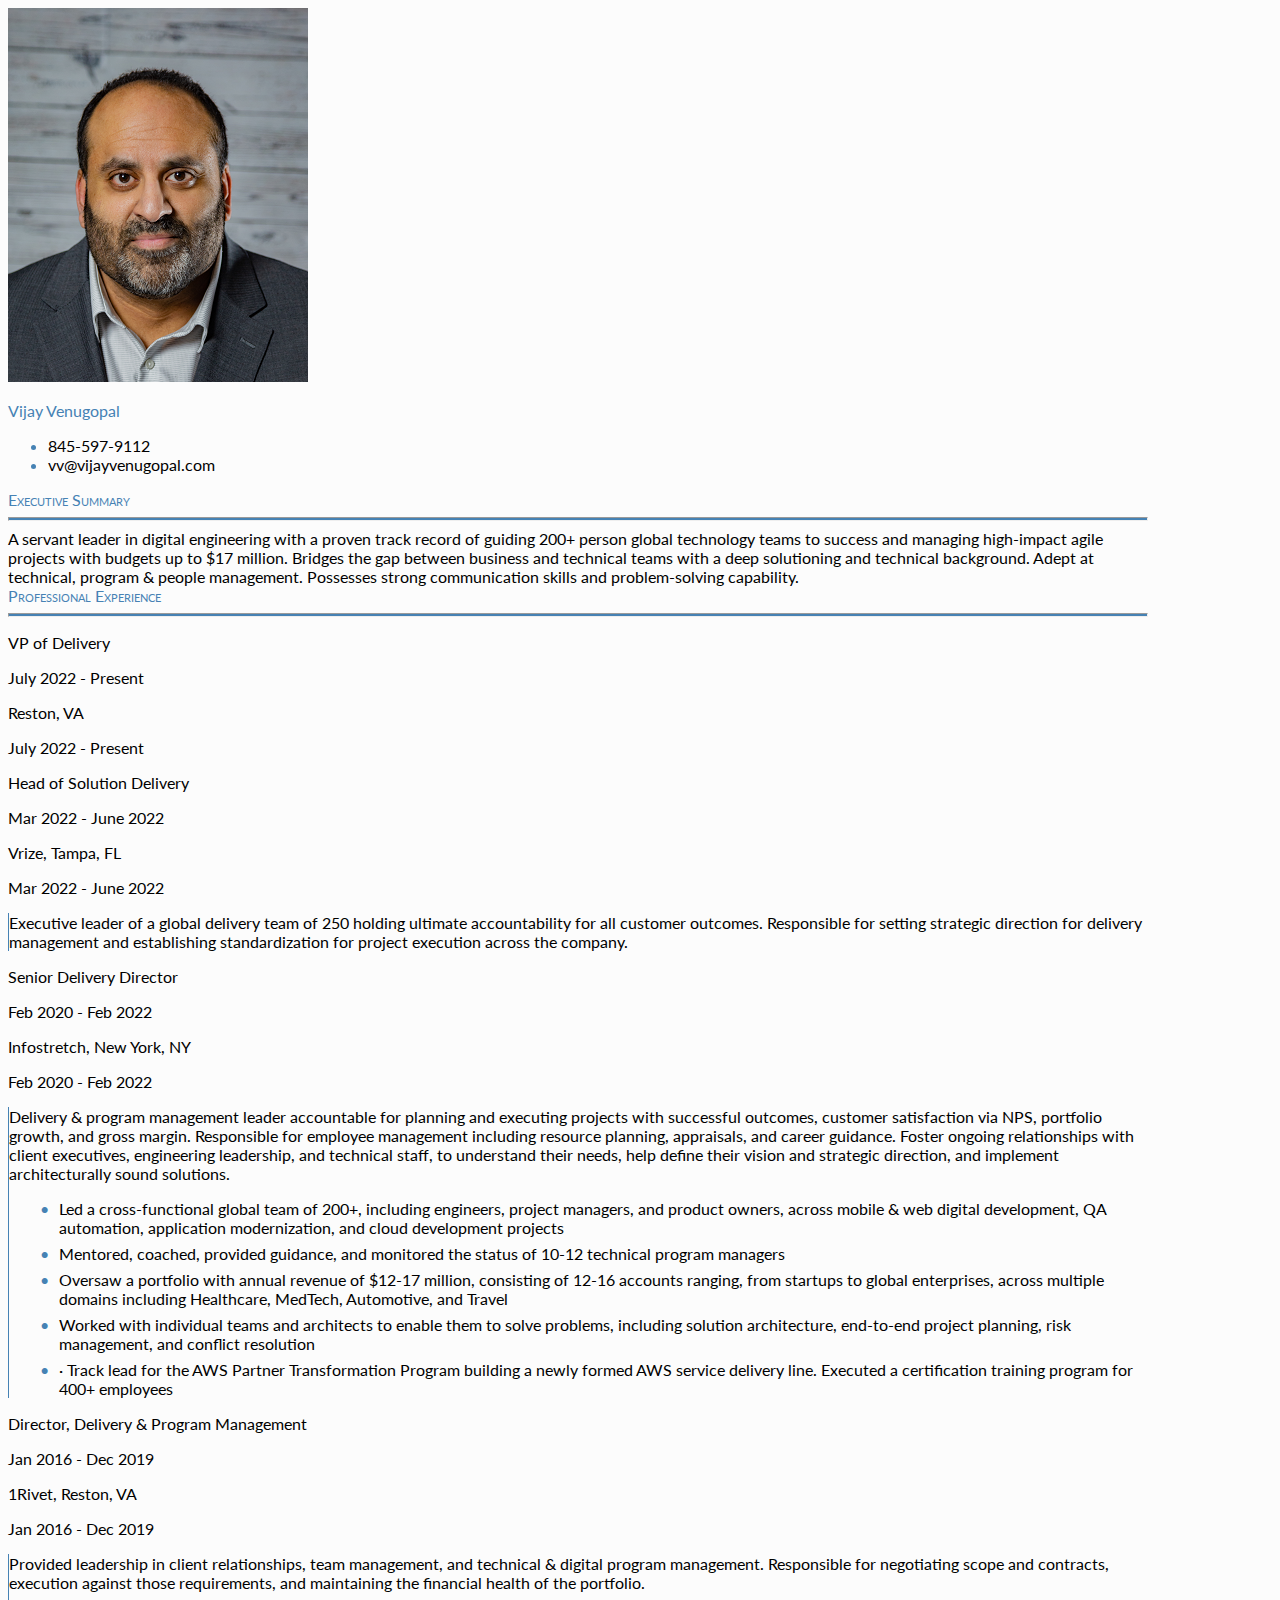
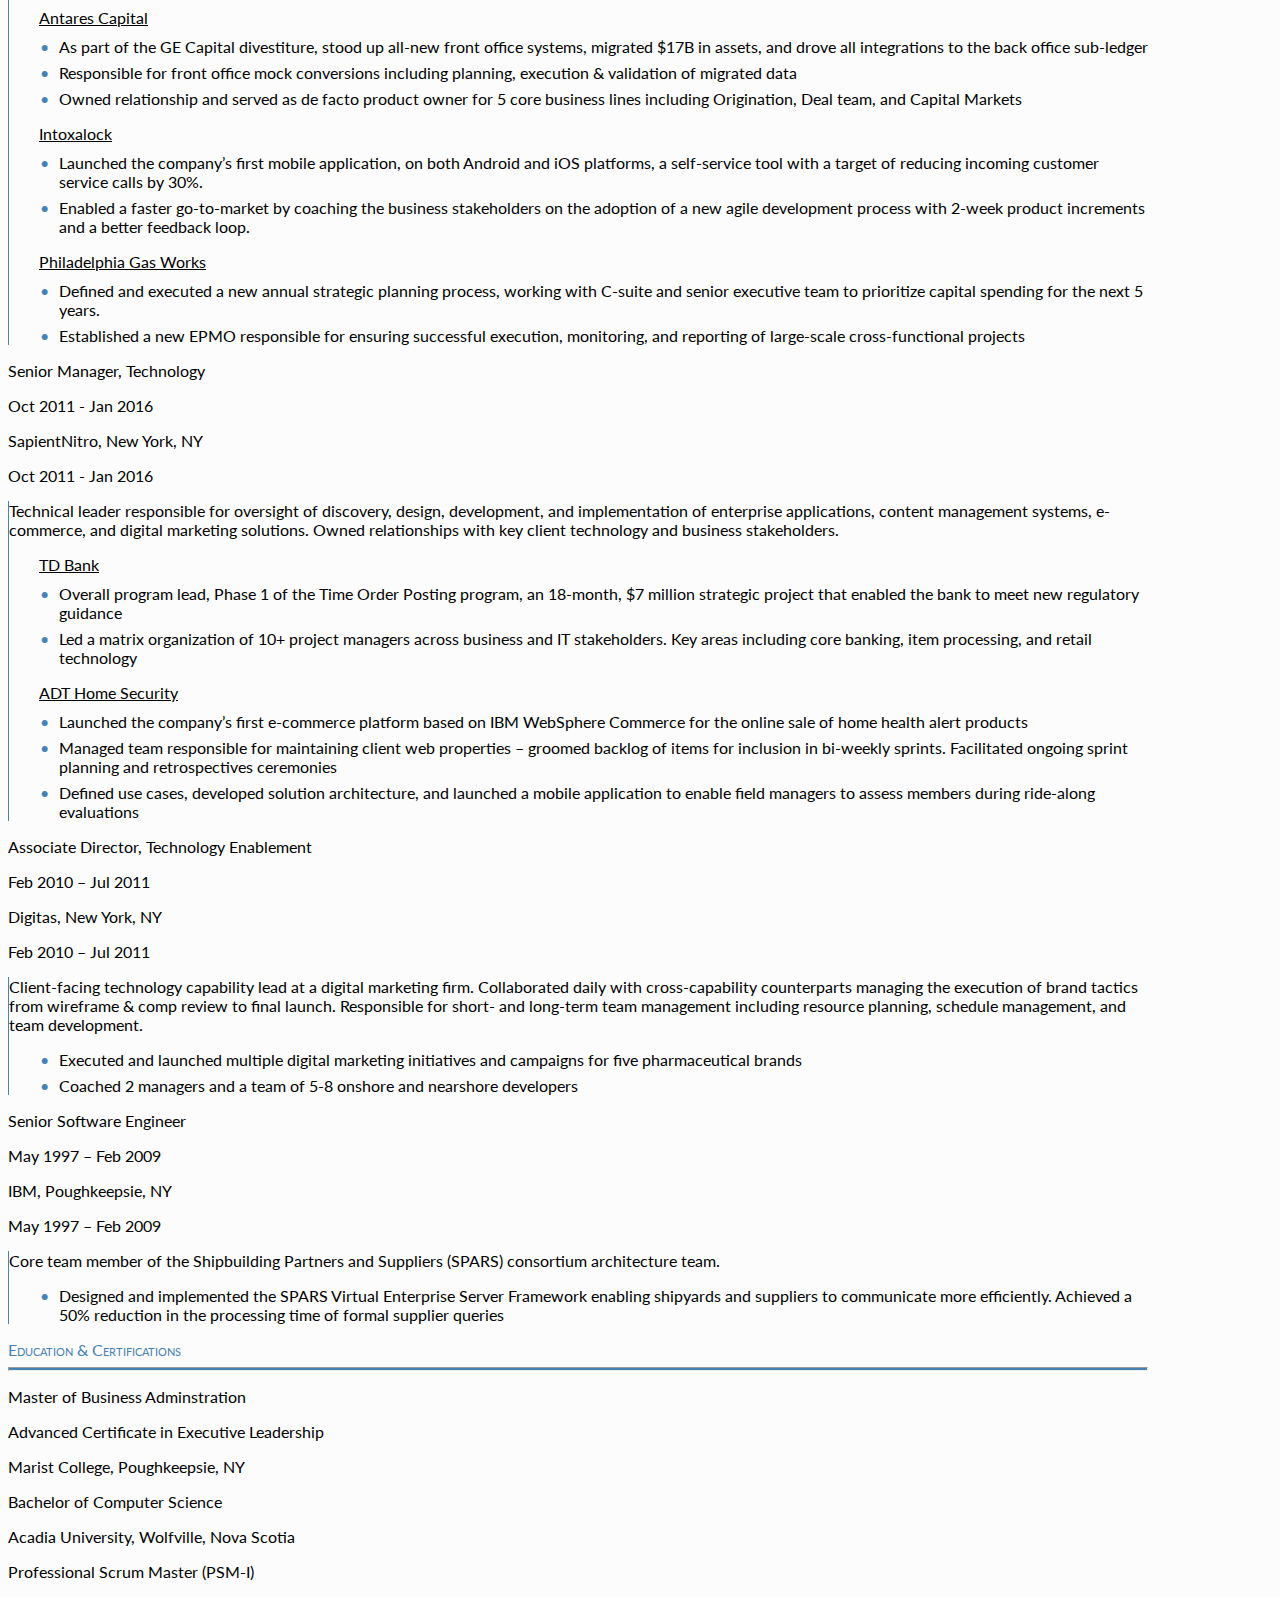
==== commit 8c673196: "Update index.html" ====
--- a/index.html
+++ b/index.html
@@ -18,7 +18,7 @@
             <div class="col-md-3 py-3 px-5 text-center">
                 <img src="images/VVHeadshot.png" alt="Headshot of Vijay Venugopal" class="rounded img-fluid"> 
             </div>
-            <div class="col-md-8 py-0 px-5">
+            <div class="col-md-9 py-0 px-5">
                 <p class="display-3 text-uppercase text-center text-md-end mb-0" id="HeaderName">Vijay Venugopal</p>
                 <ul class="list-unstyled text-black-50 py-0 m-0 text-center text-md-end">
                     <li class="list-item">
--- a/vv.css
+++ b/vv.css
@@ -23,7 +23,7 @@
 }
 
 .job-desc {
-    border-left: 2px solid var(--highlight-color);
+    border-left: 1px solid var(--highlight-color);
 }
 
 hr {
